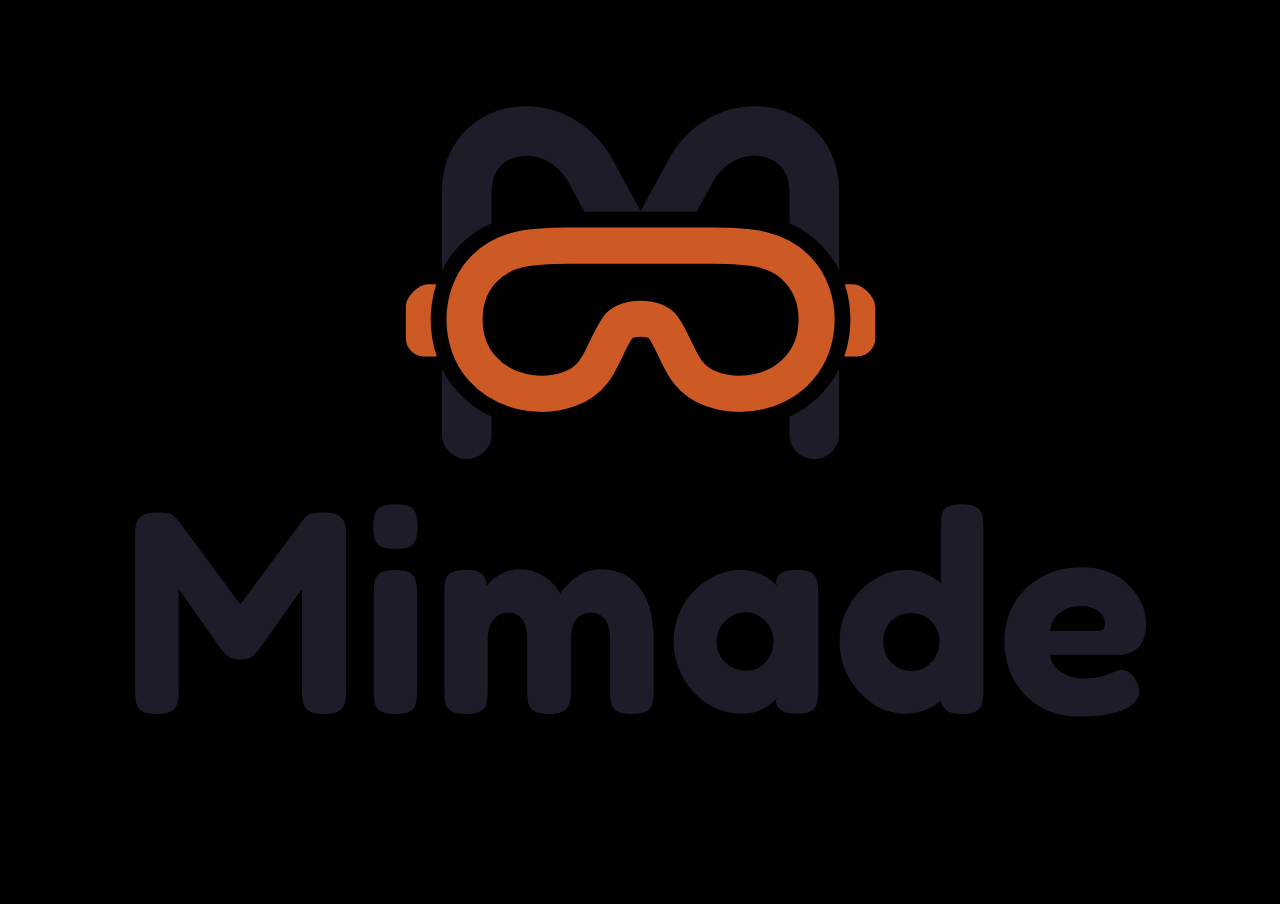
==== index.html @ d6924cd1 "svg" ====
<!DOCTYPE html>
<html>
<head>
<title>Made in Mimade</title>
</head>

<body style="margin:0;background:black;">
<img 
src="logo.svg"
style="width:100%;height:100vh;object-fit:contain;"
>
</body>

</html>
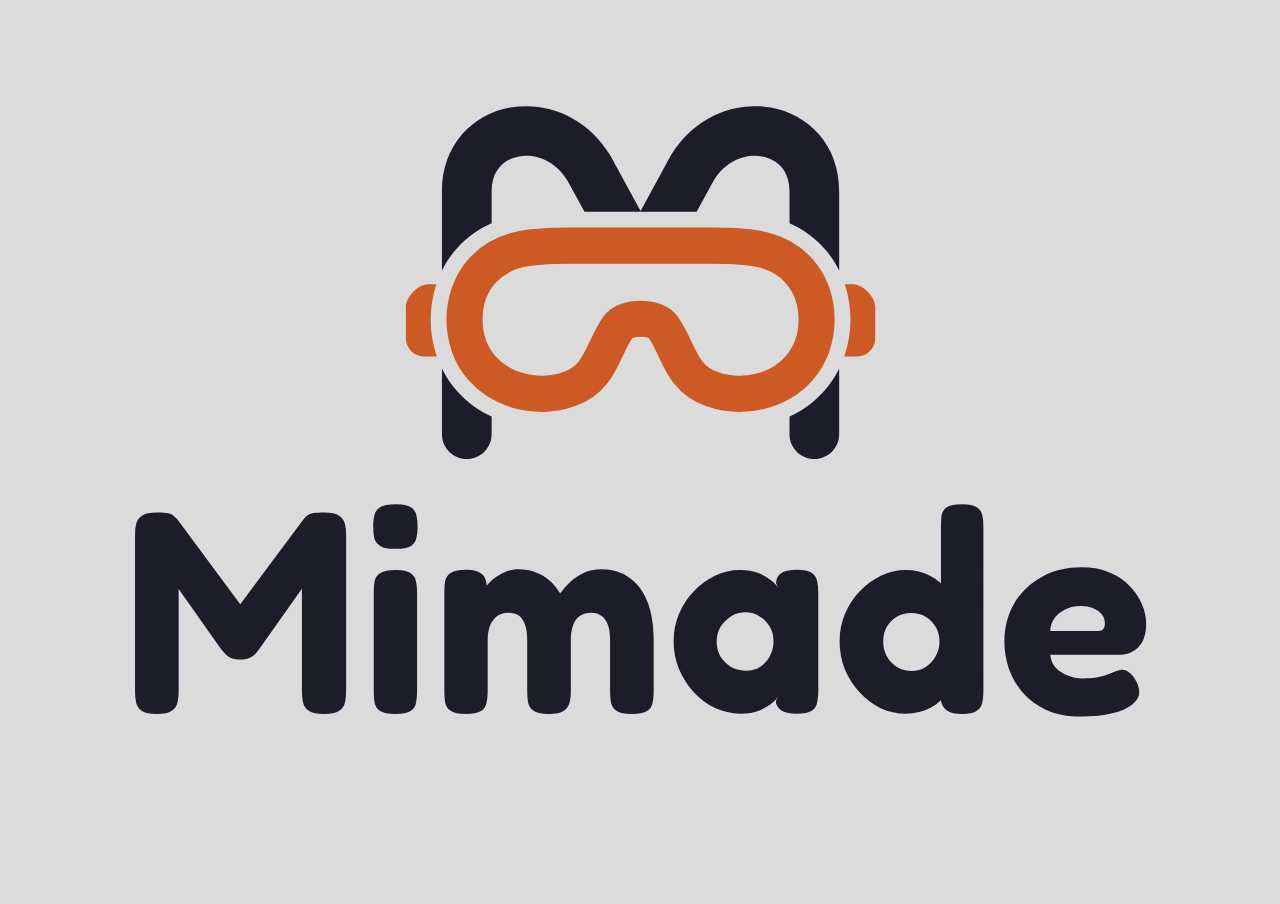
==== commit 38fd4f8a: "Update index.html" ====
--- a/index.html
+++ b/index.html
@@ -4,7 +4,7 @@
 <title>Made in Mimade</title>
 </head>
 
-<body style="margin:0;background:black;">
+<body style="margin:0;background:rgb(219, 219, 219);">
 <img 
 src="logo.svg"
 style="width:100%;height:100vh;object-fit:contain;"
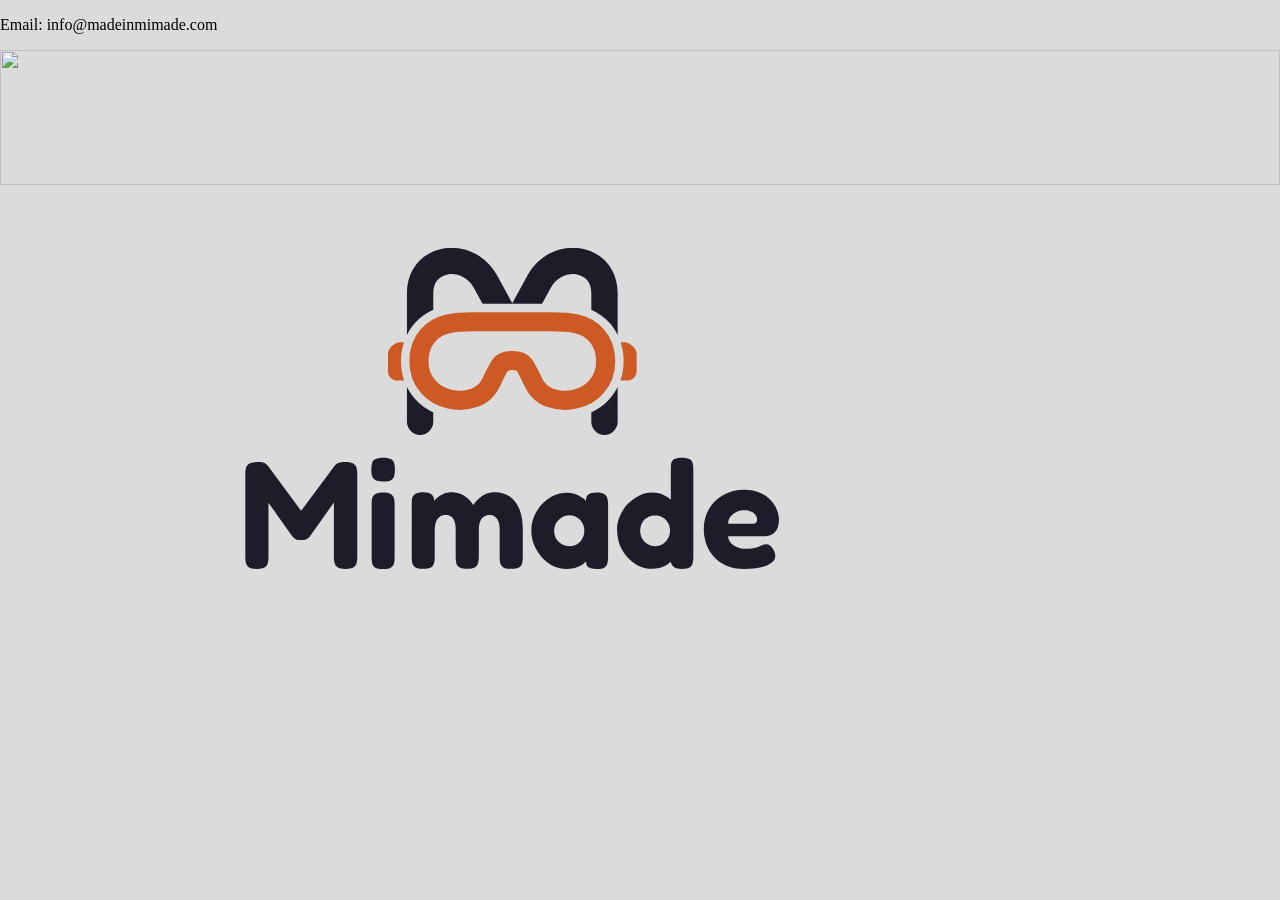
==== commit 8639e899: "Email" ====
--- a/index.html
+++ b/index.html
@@ -5,10 +5,21 @@
 </head>
 
 <body style="margin:0;background:rgb(219, 219, 219);">
+
+<p> Email: info@madeinmimade.com </p>
+
+
+<img 
+src="logo.png"
+style="width:100%;height:15vh;object-fit:contain;"
+>
+
+
 <img 
 src="logo.svg"
-style="width:100%;height:100vh;object-fit:contain;"
+style="width:80%;height:50vh;object-fit:contain;"
 >
+
 </body>
 
 </html>
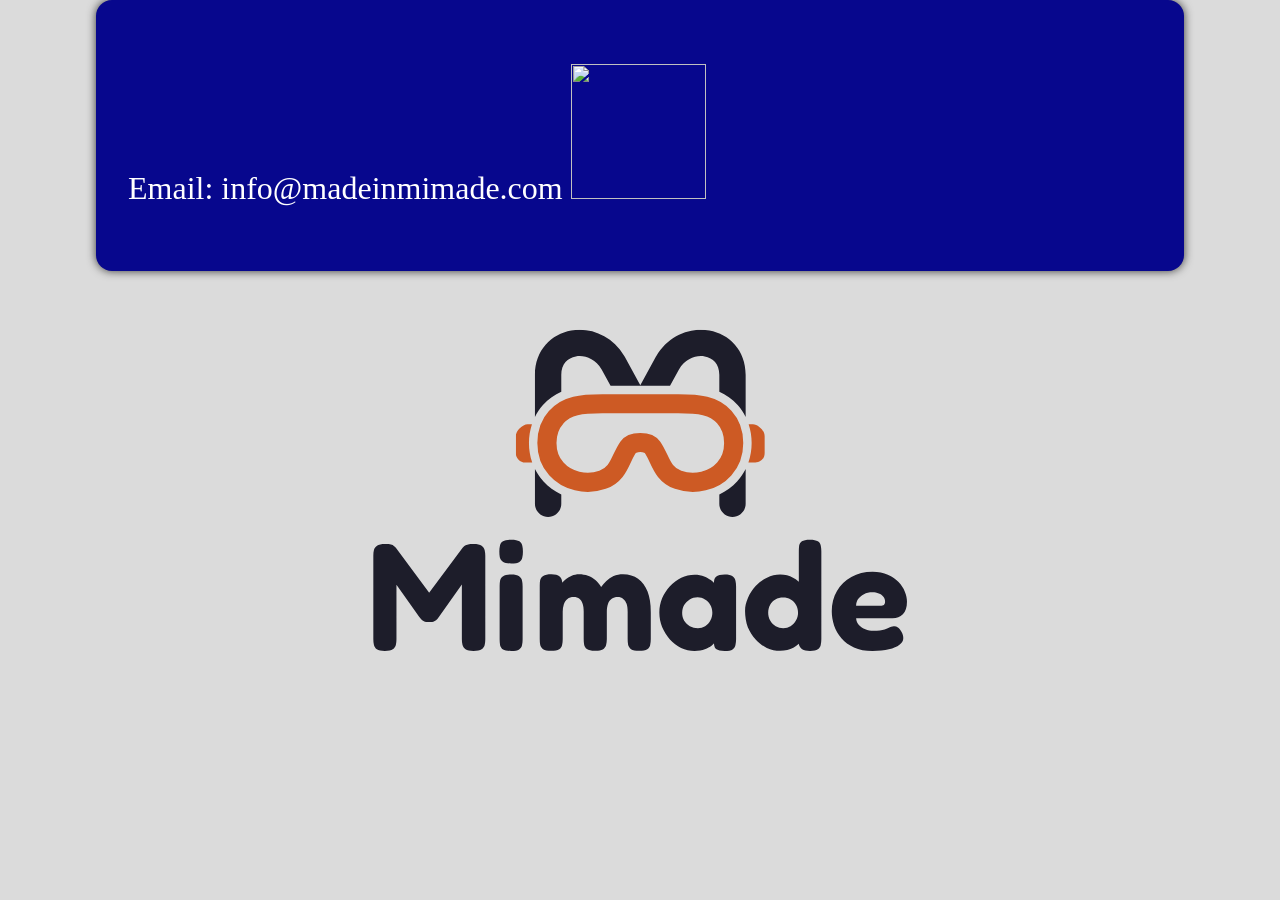
==== commit c7f7be51: "Update" ====
--- a/index.html
+++ b/index.html
@@ -6,19 +6,31 @@
 
 <body style="margin:0;background:rgb(219, 219, 219);">
 
-<p> Email: info@madeinmimade.com </p>
-
-
-<img 
-src="logo.png"
-style="width:100%;height:15vh;object-fit:contain;"
->
-
-
-<img 
-src="logo.svg"
-style="width:80%;height:50vh;object-fit:contain;"
->
+    <!-- <div style="text-align:center;">  
+    <p>Email:</p>
+    <a href="info@madeinmimade.com" style="text-decoration:none;color:rgb(255, 255, 255);font-size:2rem;">info@madeinmimade.com</a>
+    </div> -->
+    
+    <div style="width:80%;background:#07078d;margin:0 auto;padding:2rem;border-radius:1rem;box-shadow:0px 0px 10px 0px rgba(0,0,0,0.75);">
+     
+    
+    <p style="color:rgb(255, 255, 255);font-size:2rem;">Email: 
+    <a href="info@madeinmimade.com" style="text-decoration:none;color:rgb(255, 255, 255);font-size:2rem;">info@madeinmimade.com</a>
+    
+    <img 
+    src="logo.png"
+    style="width:15vh;height:15vh;object-fit:contain;"
+    >
+    
+    </div>
+    
+    <div style="text-align:center;">
+    <img 
+    src="logo.svg"
+    style="width:80%;height:50vh;object-fit:contain;"
+    >
+    </div>
+    
 
 </body>
 
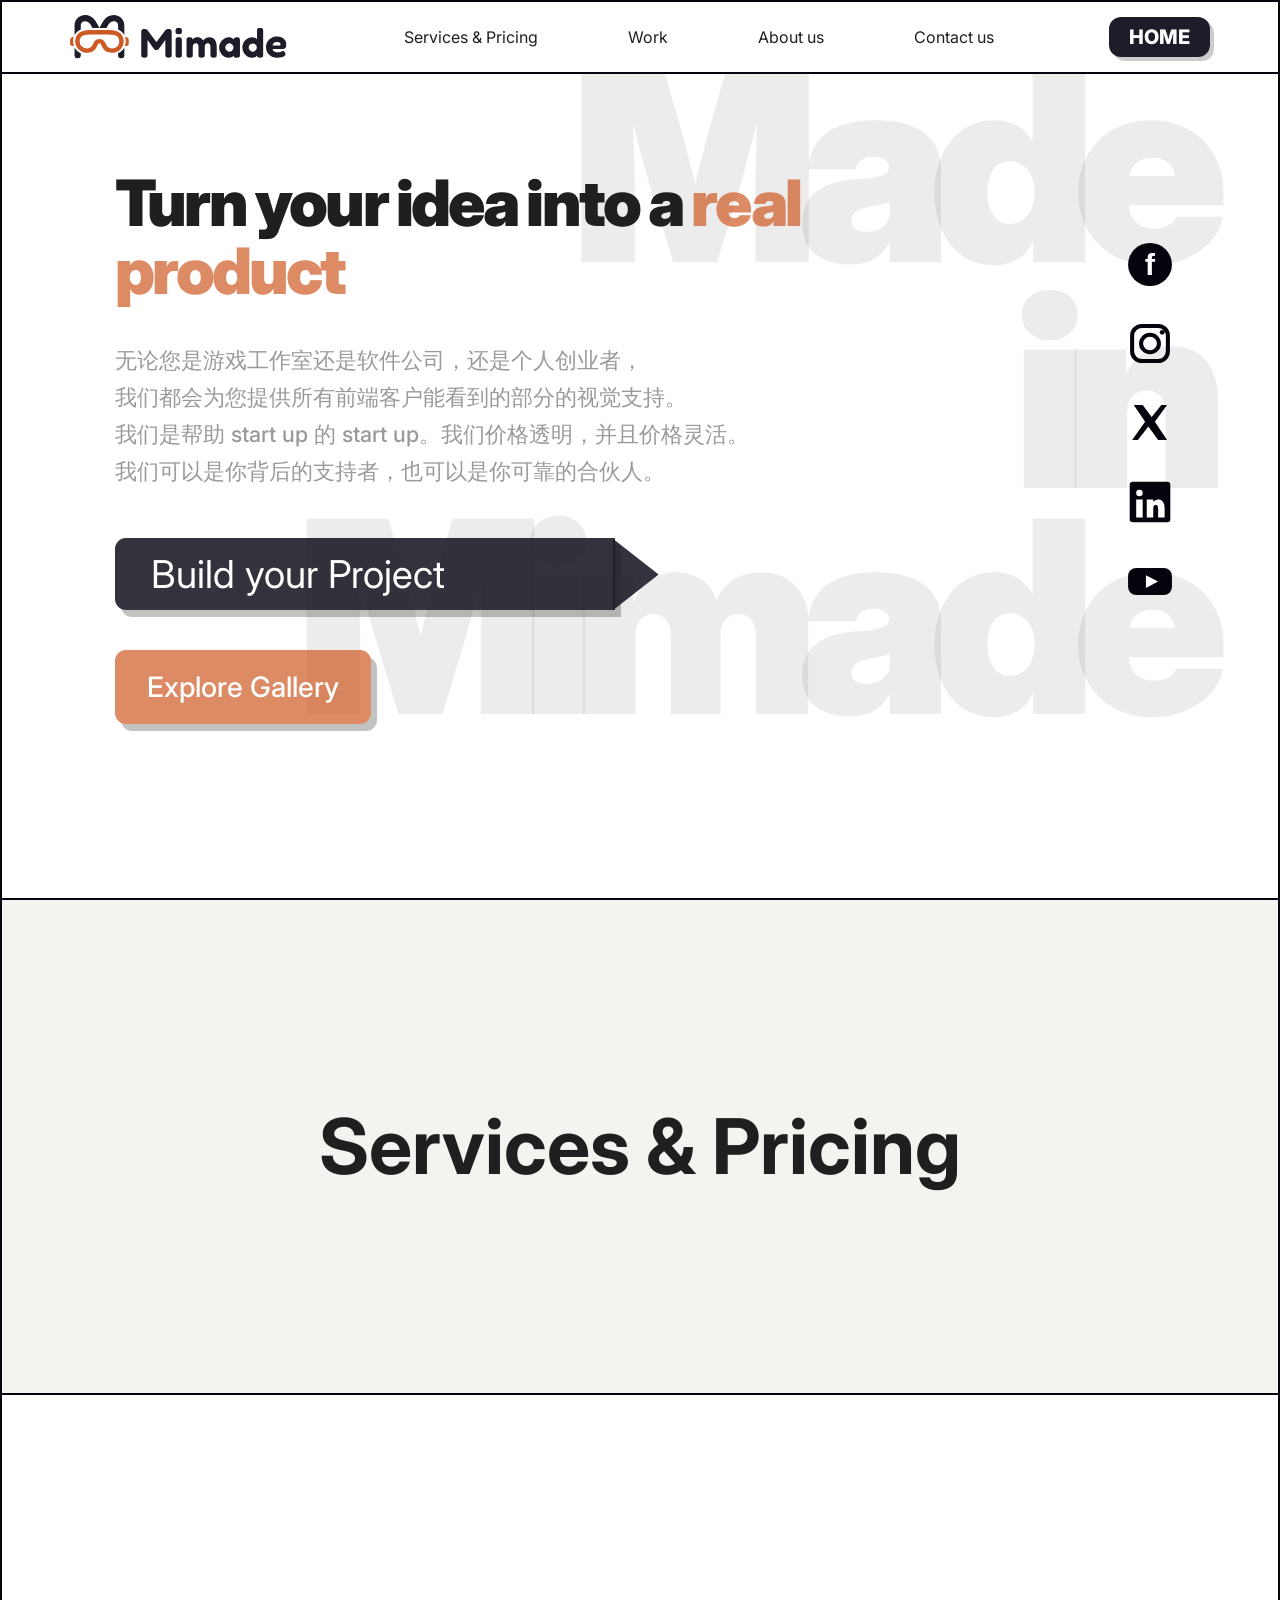
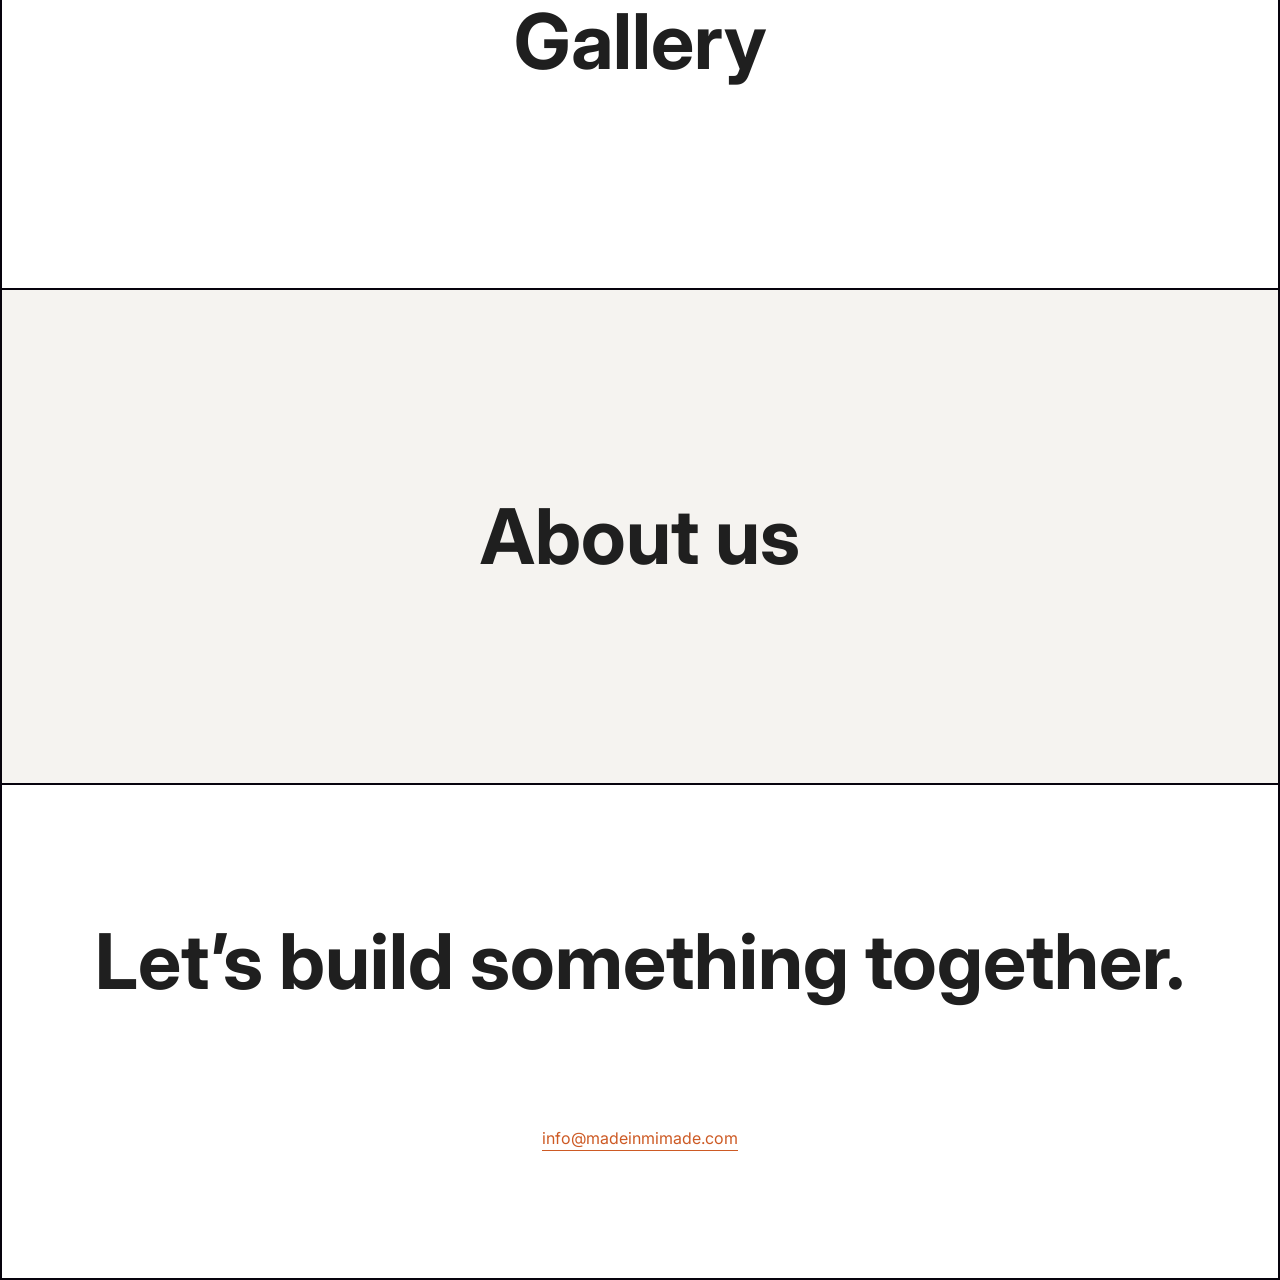
==== commit 9fdc0be4: "homepage" ====
--- a/index.html
+++ b/index.html
@@ -1,37 +1,159 @@
-<!DOCTYPE html>
-<html>
-<head>
-<title>Made in Mimade</title>
-</head>
-
-<body style="margin:0;background:rgb(219, 219, 219);">
-
-    <!-- <div style="text-align:center;">  
-    <p>Email:</p>
-    <a href="info@madeinmimade.com" style="text-decoration:none;color:rgb(255, 255, 255);font-size:2rem;">info@madeinmimade.com</a>
-    </div> -->
-    
-    <div style="width:80%;background:#07078d;margin:0 auto;padding:2rem;border-radius:1rem;box-shadow:0px 0px 10px 0px rgba(0,0,0,0.75);">
-     
-    
-    <p style="color:rgb(255, 255, 255);font-size:2rem;">Email: 
-    <a href="info@madeinmimade.com" style="text-decoration:none;color:rgb(255, 255, 255);font-size:2rem;">info@madeinmimade.com</a>
-    
-    <img 
-    src="logo.png"
-    style="width:15vh;height:15vh;object-fit:contain;"
-    >
-    
-    </div>
-    
-    <div style="text-align:center;">
-    <img 
-    src="logo.svg"
-    style="width:80%;height:50vh;object-fit:contain;"
-    >
-    </div>
-    
-
-</body>
-
-</html>+<!doctype html>
+<html lang="en">
+  <head>
+    <meta charset="UTF-8" />
+    <meta name="viewport" content="width=device-width, initial-scale=1.0" />
+    <meta
+      name="description"
+      content="Made in Mimade — creative digital product, UI/UX, web, and interactive experience studio."
+    />
+    <title>Made in Mimade</title>
+    <link rel="preconnect" href="https://fonts.googleapis.com" />
+    <link rel="preconnect" href="https://fonts.gstatic.com" crossorigin />
+    <link
+      href="https://fonts.googleapis.com/css2?family=Inter:wght@400;500;600;800;900&display=swap"
+      rel="stylesheet"
+    />
+    <link rel="stylesheet" href="css/style.css" />
+    <script src="js/main.js" defer></script>
+  </head>
+
+  <body>
+    <header class="site-header">
+      <a class="brand" href="#home" aria-label="Made in Mimade home">
+        <img src="assets/logo_l.svg" alt="Made in Mimade" />
+      </a>
+
+      <button
+        class="menu-toggle"
+        type="button"
+        aria-label="Open navigation"
+        aria-expanded="false"
+        aria-controls="main-navigation"
+      >
+        <span></span>
+        <span></span>
+        <span></span>
+      </button>
+
+      <nav class="main-nav" id="main-navigation" aria-label="Main navigation">
+        <a class="home-button pressable" href="#home">HOME</a>
+
+        <div class="nav-item">
+          <button class="nav-trigger" type="button" aria-expanded="false">
+            <span>Services &amp; Pricing</span>
+            <span class="nav-arrow" aria-hidden="true">⌄</span>
+          </button>
+          <div class="dropdown-panel">
+            <a href="#services">Product design</a>
+            <a href="#services">Web &amp; software</a>
+            <a href="#services">2D / 3D assets</a>
+          </div>
+        </div>
+
+        <div class="nav-item">
+          <button class="nav-trigger" type="button" aria-expanded="false">
+            <span>Work</span>
+            <span class="nav-arrow" aria-hidden="true">⌄</span>
+          </button>
+          <div class="dropdown-panel">
+            <a href="#gallery">Selected work</a>
+            <a href="#gallery">Experiments</a>
+            <a href="#gallery">Client projects</a>
+          </div>
+        </div>
+
+        <div class="nav-item">
+          <button class="nav-trigger" type="button" aria-expanded="false">
+            <span>About us</span>
+            <span class="nav-arrow" aria-hidden="true">⌄</span>
+          </button>
+          <div class="dropdown-panel">
+            <a href="#about">Our studio</a>
+            <a href="#about">How we work</a>
+            <a href="#about">Our values</a>
+          </div>
+        </div>
+
+        <div class="nav-item">
+          <button class="nav-trigger" type="button" aria-expanded="false">
+            <span>Contact us</span>
+            <span class="nav-arrow" aria-hidden="true">⌄</span>
+          </button>
+          <div class="dropdown-panel">
+            <a href="#process">Process</a>
+            <a href="#about">About</a>
+            <a href="mailto:info@madeinmimade.com">Contact</a>
+          </div>
+        </div>
+      </nav>
+    </header>
+
+    <main id="home">
+      <section class="hero" aria-labelledby="hero-title">
+        <div class="decorative-type" aria-hidden="true">
+          <span>Made</span>
+          <span>in</span>
+          <span>Mimade</span>
+        </div>
+
+        <div class="hero-content">
+          <h1 id="hero-title">
+            Turn your idea into a
+            <span>real product</span>
+          </h1>
+
+          <div class="intro-copy">
+            <p>无论您是游戏工作室还是软件公司，还是个人创业者，</p>
+            <p>我们都会为您提供所有前端客户能看到的部分的视觉支持。</p>
+            <p>我们是帮助 start up 的 start up。我们价格透明，并且价格灵活。</p>
+            <p>我们可以是你背后的支持者，也可以是你可靠的合伙人。</p>
+          </div>
+
+          <div class="hero-actions">
+            <a class="project-button pressable" href="#contact">
+              Build your Project
+              <span class="project-button-point" aria-hidden="true"></span>
+            </a>
+
+            <a class="gallery-button pressable" href="#gallery">
+              Explore Gallery
+            </a>
+          </div>
+        </div>
+
+        <aside class="social-links" aria-label="Social media">
+          <a href="#" aria-label="Facebook">
+            <img src="assets/social/facebook-placeholder.svg" alt="" />
+          </a>
+          <a href="#" aria-label="Instagram">
+            <img src="assets/social/instagram-placeholder.svg" alt="" />
+          </a>
+          <a href="#" aria-label="X">
+            <img src="assets/social/x-placeholder.svg" alt="" />
+          </a>
+          <a href="#" aria-label="LinkedIn">
+            <img src="assets/social/linkedin-placeholder.svg" alt="" />
+          </a>
+          <a href="#" aria-label="YouTube">
+            <img src="assets/social/youtube-placeholder.svg" alt="" />
+          </a>
+        </aside>
+      </section>
+
+      <section class="placeholder-section" id="services">
+        <h2>Services &amp; Pricing</h2>
+      </section>
+      <section class="placeholder-section" id="gallery">
+        <h2>Gallery</h2>
+      </section>
+      <section class="placeholder-section" id="about">
+        <h2>About us</h2>
+      </section>
+      <section class="placeholder-section" id="contact">
+        <h2>Let’s build something together.</h2>
+        <a href="mailto:info@madeinmimade.com">info@madeinmimade.com</a>
+      </section>
+    </main>
+  </body>
+</html>
--- a/css/style.css
+++ b/css/style.css
@@ -0,0 +1,537 @@
+:root {
+  --ink: #1f1f1f;
+  --night: #1d1d2a;
+  --paper: #ffffff;
+  --orange: #cd5a24;
+  --orange-70: rgba(205, 90, 36, 0.7);
+  --night-90: rgba(29, 29, 42, 0.9);
+  --muted: rgba(0, 0, 0, 0.4);
+  --panel: rgba(242, 242, 242, 0.82);
+  --border: #07030d;
+  --shadow: 6px 7px 0 rgba(0, 0, 0, 0.24);
+  --header-height: 74px;
+}
+
+* {
+  box-sizing: border-box;
+}
+
+html {
+  scroll-behavior: smooth;
+}
+
+body {
+  margin: 0;
+  color: var(--ink);
+  background: var(--paper);
+  font-family: "Inter", Arial, sans-serif;
+}
+
+a {
+  color: inherit;
+  text-decoration: none;
+}
+
+button {
+  color: inherit;
+  font: inherit;
+}
+
+.site-header {
+  position: sticky;
+  z-index: 100;
+  top: 0;
+  display: flex;
+  min-height: var(--header-height);
+  align-items: center;
+  gap: 42px;
+  padding: 0 5.3vw;
+  border: 2px solid var(--border);
+  background: rgba(255, 255, 255, 0.84);
+  backdrop-filter: blur(12px);
+}
+
+.brand {
+  display: block;
+  width: clamp(180px, 17vw, 235px);
+  flex: 0 0 auto;
+}
+
+.brand img {
+  display: block;
+  width: 100%;
+  height: auto;
+}
+
+.main-nav {
+  display: flex;
+  flex: 1;
+  align-items: center;
+  justify-content: flex-end;
+  gap: clamp(25px, 5vw, 78px);
+}
+
+.home-button {
+  order: 2;
+  margin-left: clamp(8px, 2vw, 28px);
+  padding: 8px 20px;
+  border-radius: 12px;
+  color: #fff;
+  background: var(--night);
+  box-shadow: 4px 4px 0 rgba(0, 0, 0, 0.2);
+  font-size: 1.25rem;
+  font-weight: 800;
+}
+
+.nav-item {
+  position: relative;
+}
+
+.nav-trigger {
+  display: flex;
+  align-items: center;
+  gap: 8px;
+  padding: 10px 0;
+  border: 0;
+  background: transparent;
+  cursor: pointer;
+  font-size: 1rem;
+  white-space: nowrap;
+}
+
+.nav-trigger span:first-child {
+  transition:
+    color 180ms ease,
+    transform 180ms ease;
+}
+
+.nav-arrow {
+  width: 18px;
+  color: var(--orange);
+  font-size: 1.3rem;
+  opacity: 0;
+  transform: translateX(10px) rotate(0deg);
+  transition:
+    opacity 180ms ease,
+    transform 180ms ease;
+}
+
+.dropdown-panel {
+  position: absolute;
+  z-index: 10;
+  top: calc(100% + 7px);
+  left: 0;
+  display: grid;
+  min-width: 185px;
+  gap: 14px;
+  padding: 22px;
+  border: 1px solid rgba(7, 3, 13, 0.15);
+  border-radius: 16px;
+  visibility: hidden;
+  background: var(--panel);
+  box-shadow: 0 16px 32px rgba(0, 0, 0, 0.08);
+  opacity: 0;
+  transform: translateY(-8px);
+  transition:
+    opacity 180ms ease,
+    transform 180ms ease,
+    visibility 180ms ease;
+  backdrop-filter: blur(10px);
+}
+
+.dropdown-panel a {
+  transition:
+    color 160ms ease,
+    transform 160ms ease;
+}
+
+.dropdown-panel a:hover,
+.dropdown-panel a:focus-visible {
+  color: var(--orange);
+  transform: translateX(4px);
+}
+
+.nav-item:hover .nav-trigger span:first-child,
+.nav-item:focus-within .nav-trigger span:first-child,
+.nav-item.is-open .nav-trigger span:first-child {
+  color: var(--orange);
+  transform: translateX(-7px);
+}
+
+.nav-item:hover .nav-arrow,
+.nav-item:focus-within .nav-arrow,
+.nav-item.is-open .nav-arrow {
+  opacity: 1;
+  transform: translateX(0) rotate(0deg);
+}
+
+.nav-item:hover .dropdown-panel,
+.nav-item:focus-within .dropdown-panel,
+.nav-item.is-open .dropdown-panel {
+  visibility: visible;
+  opacity: 1;
+  transform: translateY(0);
+}
+
+.hero {
+  position: relative;
+  min-height: calc(100vh - var(--header-height));
+  overflow: hidden;
+  border-right: 2px solid var(--border);
+  border-bottom: 2px solid var(--border);
+  border-left: 2px solid var(--border);
+  isolation: isolate;
+}
+
+.decorative-type {
+  position: absolute;
+  z-index: -1;
+  top: -22px;
+  right: 5.7vw;
+  display: grid;
+  color: rgba(0, 0, 0, 0.075);
+  font-size: clamp(9rem, 21vw, 20rem);
+  font-weight: 900;
+  letter-spacing: -0.09em;
+  line-height: 0.84;
+  pointer-events: none;
+  text-align: right;
+}
+
+.hero-content {
+  width: min(810px, 68vw);
+  margin-left: clamp(52px, 8.8vw, 126px);
+  padding-top: clamp(56px, 7.4vw, 106px);
+}
+
+.hero h1 {
+  max-width: 810px;
+  margin: 0;
+  font-size: clamp(3rem, 5vw, 4.5rem);
+  font-weight: 900;
+  letter-spacing: -0.045em;
+  line-height: 1.06;
+}
+
+.hero h1 span {
+  color: var(--orange-70);
+}
+
+.intro-copy {
+  margin-top: 38px;
+  color: var(--muted);
+  font-size: clamp(1rem, 1.7vw, 1.5rem);
+  font-weight: 500;
+  line-height: 1.7;
+}
+
+.intro-copy p {
+  margin: 0;
+}
+
+.hero-actions {
+  display: flex;
+  flex-direction: column;
+  align-items: flex-start;
+  gap: 40px;
+  margin-top: 48px;
+}
+
+.pressable {
+  transition:
+    transform 170ms ease,
+    box-shadow 170ms ease,
+    filter 170ms ease;
+}
+
+.pressable:hover,
+.pressable:focus-visible {
+  transform: translate(-2px, -2px) scale(1.025);
+  filter: saturate(1.08);
+}
+
+.pressable:active {
+  transform: translate(4px, 4px) scale(0.99);
+  box-shadow: 1px 1px 0 rgba(0, 0, 0, 0.22);
+}
+
+.project-button {
+  position: relative;
+  display: inline-flex;
+  min-width: min(500px, 72vw);
+  min-height: 72px;
+  align-items: center;
+  padding: 13px 52px 13px 36px;
+  border-radius: 11px 0 0 11px;
+  color: #fff;
+  background: var(--night-90);
+  box-shadow: var(--shadow);
+  font-size: clamp(1.8rem, 3vw, 3rem);
+}
+
+.project-button-point {
+  position: absolute;
+  top: 0;
+  right: -44px;
+  width: 46px;
+  height: 100%;
+  background: var(--night-90);
+  clip-path: polygon(0 0, 100% 50%, 0 100%);
+}
+
+.gallery-button {
+  display: inline-flex;
+  min-height: 74px;
+  align-items: center;
+  padding: 14px 32px;
+  border-radius: 11px;
+  color: #fff;
+  background: var(--orange-70);
+  box-shadow: var(--shadow);
+  font-size: clamp(1.35rem, 2.2vw, 2rem);
+  font-weight: 500;
+}
+
+.social-links {
+  position: absolute;
+  top: 20%;
+  right: clamp(42px, 8vw, 116px);
+  display: flex;
+  flex-direction: column;
+  gap: 28px;
+}
+
+.social-links a {
+  display: grid;
+  width: clamp(42px, 4vw, 58px);
+  aspect-ratio: 1;
+  place-items: center;
+  transition: transform 160ms ease;
+}
+
+.social-links a:hover,
+.social-links a:focus-visible {
+  transform: scale(1.14);
+}
+
+.social-links img {
+  display: block;
+  width: 100%;
+  height: 100%;
+  object-fit: contain;
+}
+
+.placeholder-section {
+  display: grid;
+  min-height: 55vh;
+  place-items: center;
+  padding: 80px 24px;
+  border-right: 2px solid var(--border);
+  border-bottom: 2px solid var(--border);
+  border-left: 2px solid var(--border);
+  background: #f5f3f0;
+  text-align: center;
+}
+
+.placeholder-section:nth-child(odd) {
+  background: #fff;
+}
+
+.placeholder-section h2 {
+  margin: 0;
+  font-size: clamp(2.4rem, 6vw, 6rem);
+}
+
+.placeholder-section a {
+  margin-top: 20px;
+  color: var(--orange);
+  text-decoration: underline;
+  text-underline-offset: 6px;
+}
+
+.menu-toggle {
+  display: none;
+  width: 46px;
+  height: 42px;
+  margin-left: auto;
+  padding: 9px;
+  border: 2px solid var(--night);
+  border-radius: 10px;
+  background: #fff;
+  cursor: pointer;
+}
+
+.menu-toggle span {
+  display: block;
+  height: 2px;
+  margin: 5px 0;
+  background: var(--night);
+}
+
+@media (max-width: 1100px) {
+  .site-header {
+    padding-inline: 28px;
+  }
+
+  .main-nav {
+    gap: 24px;
+  }
+
+  .hero-content {
+    width: min(720px, 70vw);
+    margin-left: 7vw;
+  }
+
+  .social-links {
+    right: 5vw;
+  }
+}
+
+@media (max-width: 820px) {
+  :root {
+    --header-height: 70px;
+  }
+
+  .menu-toggle {
+    display: block;
+  }
+
+  .main-nav {
+    position: absolute;
+    top: 100%;
+    right: 16px;
+    left: 16px;
+    display: none;
+    align-items: stretch;
+    gap: 8px;
+    padding: 16px;
+    border: 2px solid var(--border);
+    border-radius: 0 0 18px 18px;
+    background: rgba(255, 255, 255, 0.96);
+    box-shadow: 0 18px 32px rgba(0, 0, 0, 0.12);
+  }
+
+  .main-nav.is-open {
+    display: flex;
+    flex-direction: column;
+  }
+
+  .home-button {
+    order: -1;
+    margin: 0 0 8px;
+    text-align: center;
+  }
+
+  .nav-trigger {
+    width: 100%;
+    justify-content: space-between;
+    padding: 12px 6px;
+  }
+
+  .nav-arrow {
+    opacity: 1;
+  }
+
+  .dropdown-panel {
+    position: static;
+    display: none;
+    margin-bottom: 8px;
+    padding: 16px;
+    transform: none;
+  }
+
+  .nav-item:hover .dropdown-panel,
+  .nav-item:focus-within .dropdown-panel {
+    display: none;
+  }
+
+  .nav-item.is-open .dropdown-panel {
+    display: grid;
+  }
+
+  .hero {
+    min-height: auto;
+    padding-bottom: 72px;
+  }
+
+  .decorative-type {
+    top: 70px;
+    right: 6vw;
+    font-size: clamp(8rem, 31vw, 14rem);
+  }
+
+  .hero-content {
+    width: auto;
+    margin: 0;
+    padding: 68px 28px 0;
+  }
+
+  .hero h1 {
+    max-width: 690px;
+  }
+
+  .intro-copy {
+    max-width: 610px;
+  }
+
+  .project-button {
+    min-width: min(500px, calc(100vw - 104px));
+  }
+
+  .social-links {
+    position: static;
+    flex-direction: row;
+    flex-wrap: wrap;
+    gap: 20px;
+    margin: 56px 28px 0;
+  }
+}
+
+@media (max-width: 520px) {
+  .site-header {
+    padding-inline: 18px;
+  }
+
+  .brand {
+    width: 178px;
+  }
+
+  .hero-content {
+    padding-inline: 20px;
+  }
+
+  .hero h1 {
+    font-size: clamp(2.5rem, 13vw, 3.5rem);
+  }
+
+  .intro-copy {
+    font-size: 1rem;
+  }
+
+  .project-button {
+    min-width: calc(100vw - 84px);
+    padding-left: 24px;
+    font-size: 1.65rem;
+  }
+
+  .gallery-button {
+    min-height: 64px;
+    padding-inline: 24px;
+  }
+
+  .social-links {
+    margin-inline: 20px;
+  }
+}
+
+@media (prefers-reduced-motion: reduce) {
+  html {
+    scroll-behavior: auto;
+  }
+
+  *,
+  *::before,
+  *::after {
+    transition-duration: 0.01ms !important;
+  }
+}
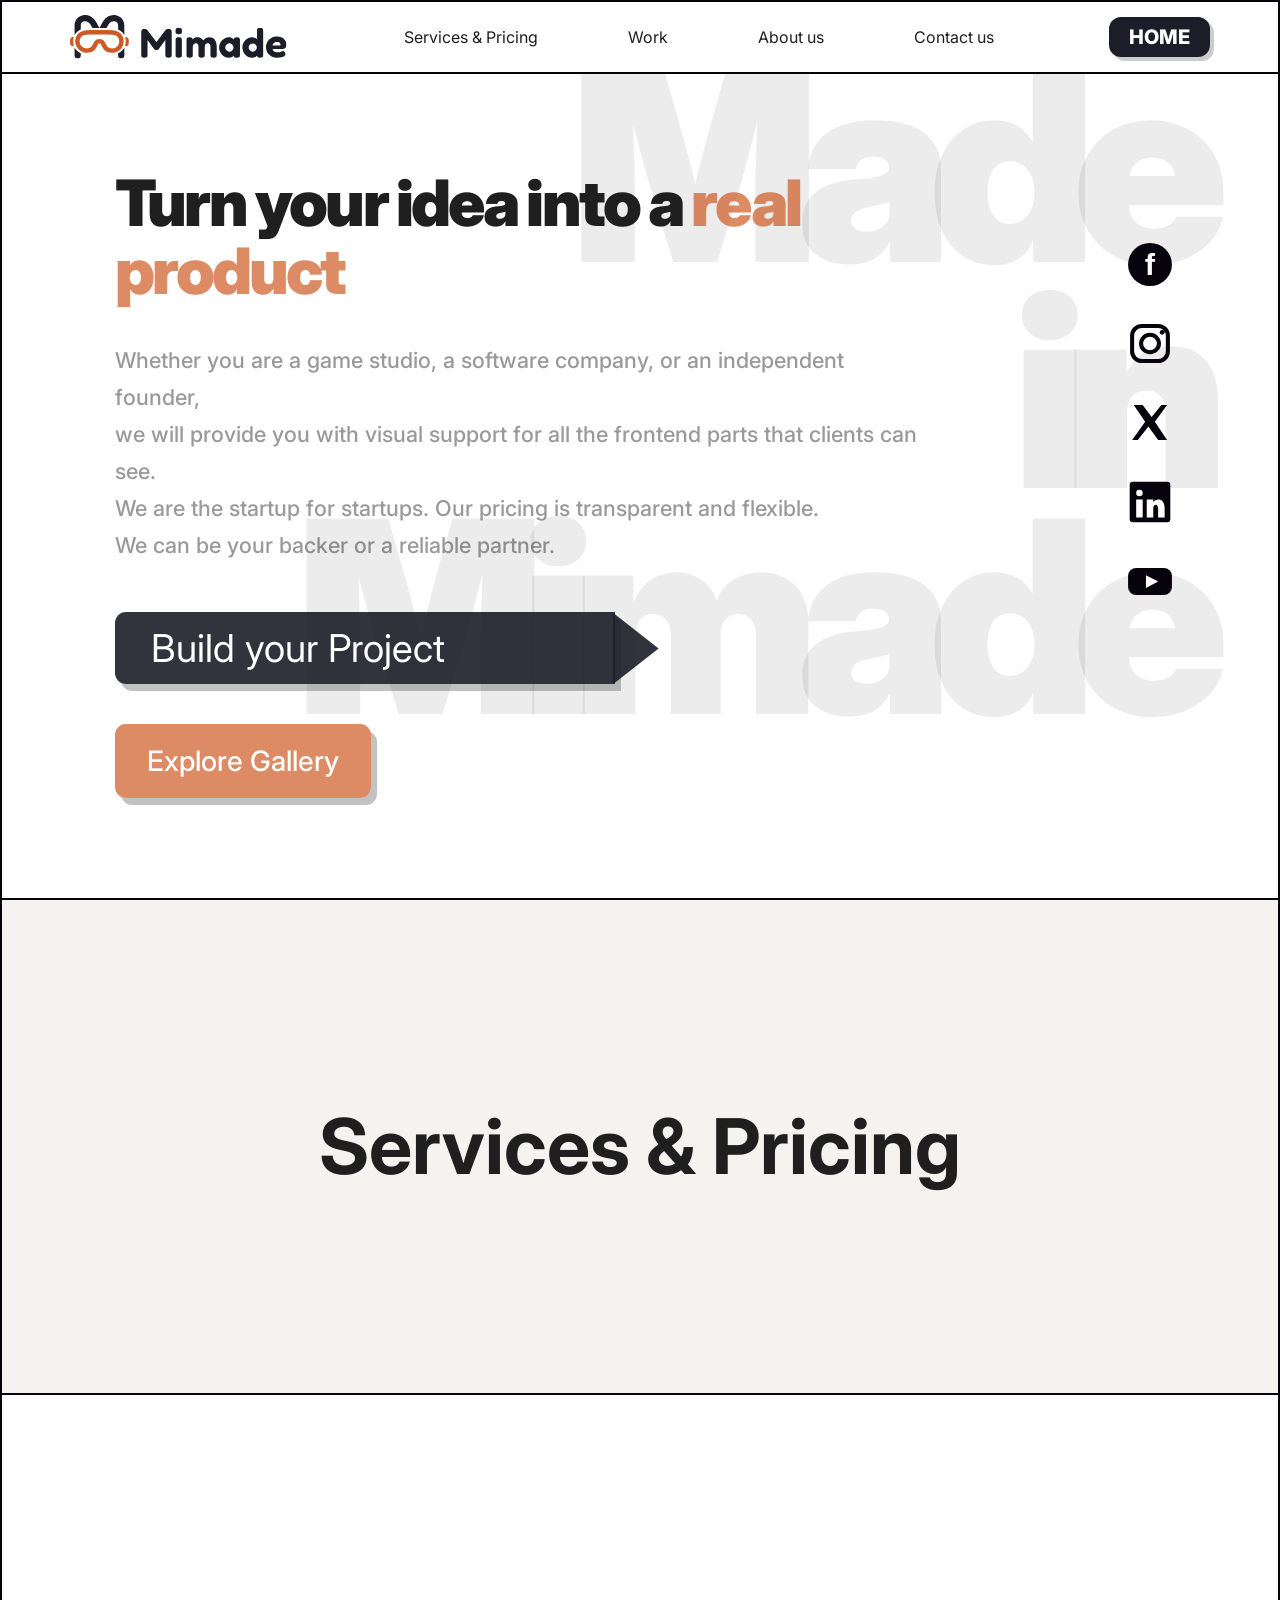
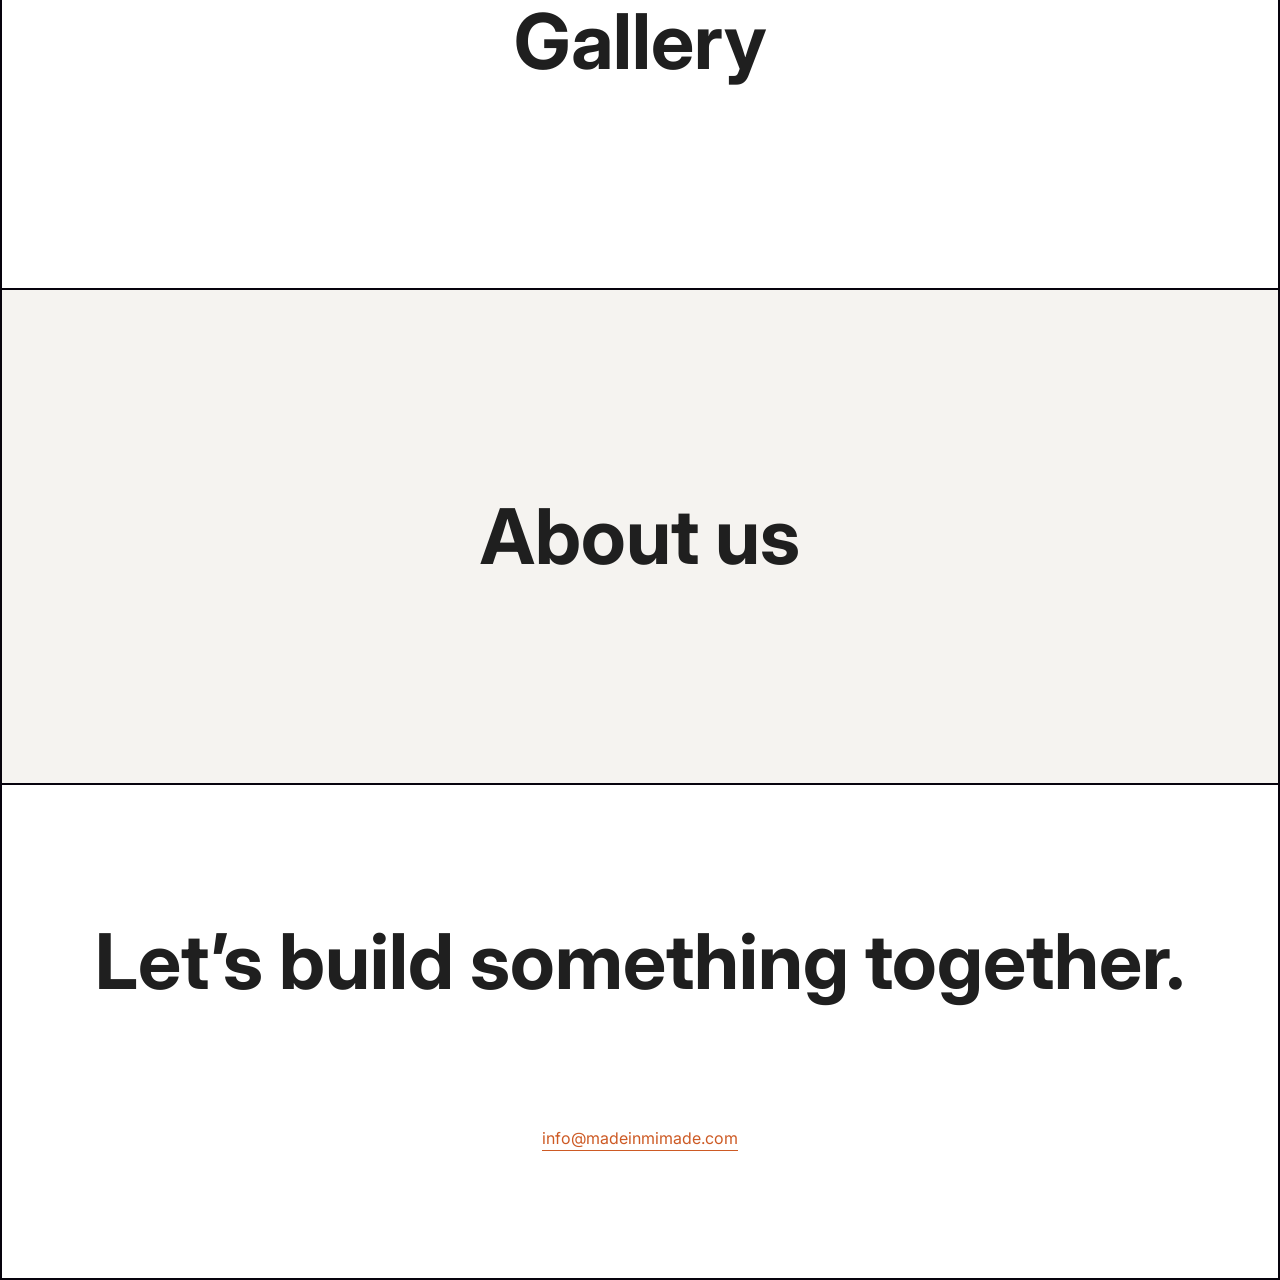
==== commit 62d31d08: "en" ====
--- a/index.html
+++ b/index.html
@@ -104,10 +104,19 @@
           </h1>
 
           <div class="intro-copy">
-            <p>无论您是游戏工作室还是软件公司，还是个人创业者，</p>
-            <p>我们都会为您提供所有前端客户能看到的部分的视觉支持。</p>
-            <p>我们是帮助 start up 的 start up。我们价格透明，并且价格灵活。</p>
-            <p>我们可以是你背后的支持者，也可以是你可靠的合伙人。</p>
+            <p>
+              Whether you are a game studio, a software company, or an
+              independent founder,
+            </p>
+            <p>
+              we will provide you with visual support for all the frontend parts
+              that clients can see.
+            </p>
+            <p>
+              We are the startup for startups. Our pricing is transparent and
+              flexible.
+            </p>
+            <p>We can be your backer or a reliable partner.</p>
           </div>
 
           <div class="hero-actions">
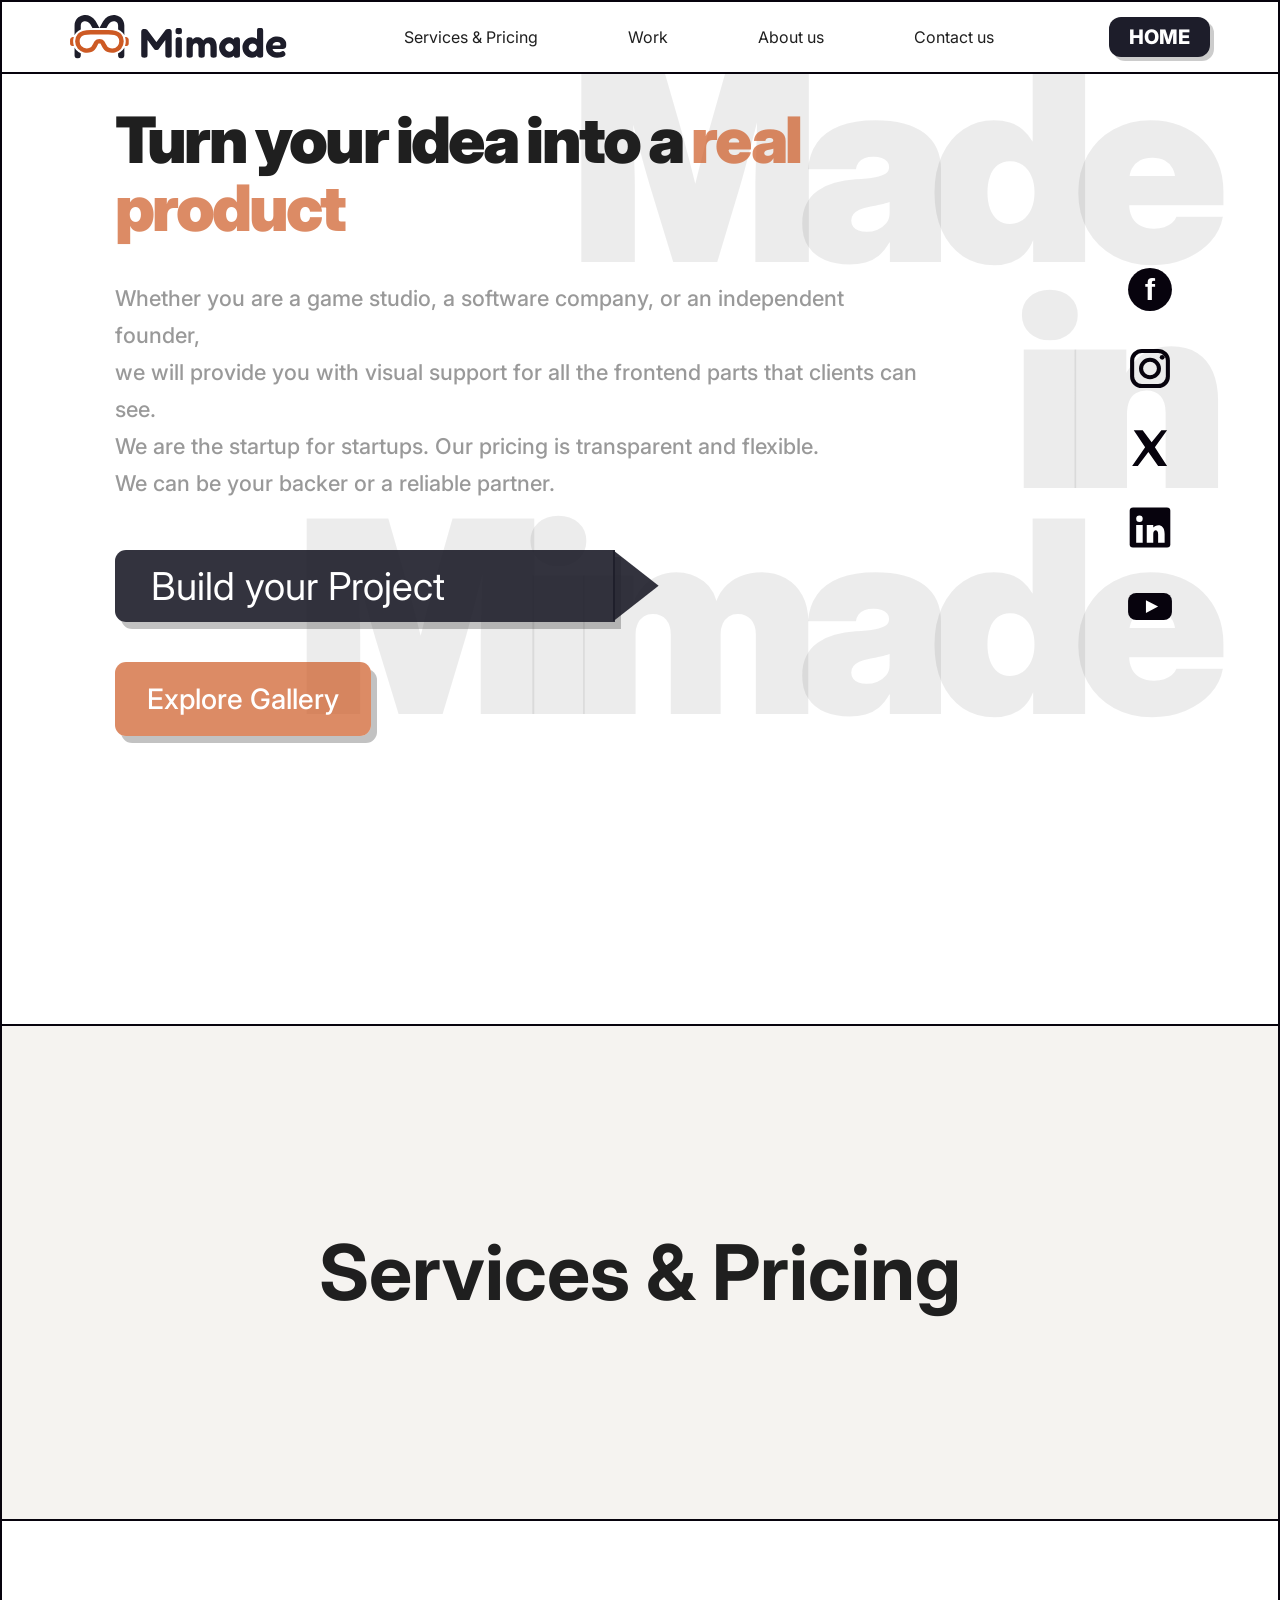
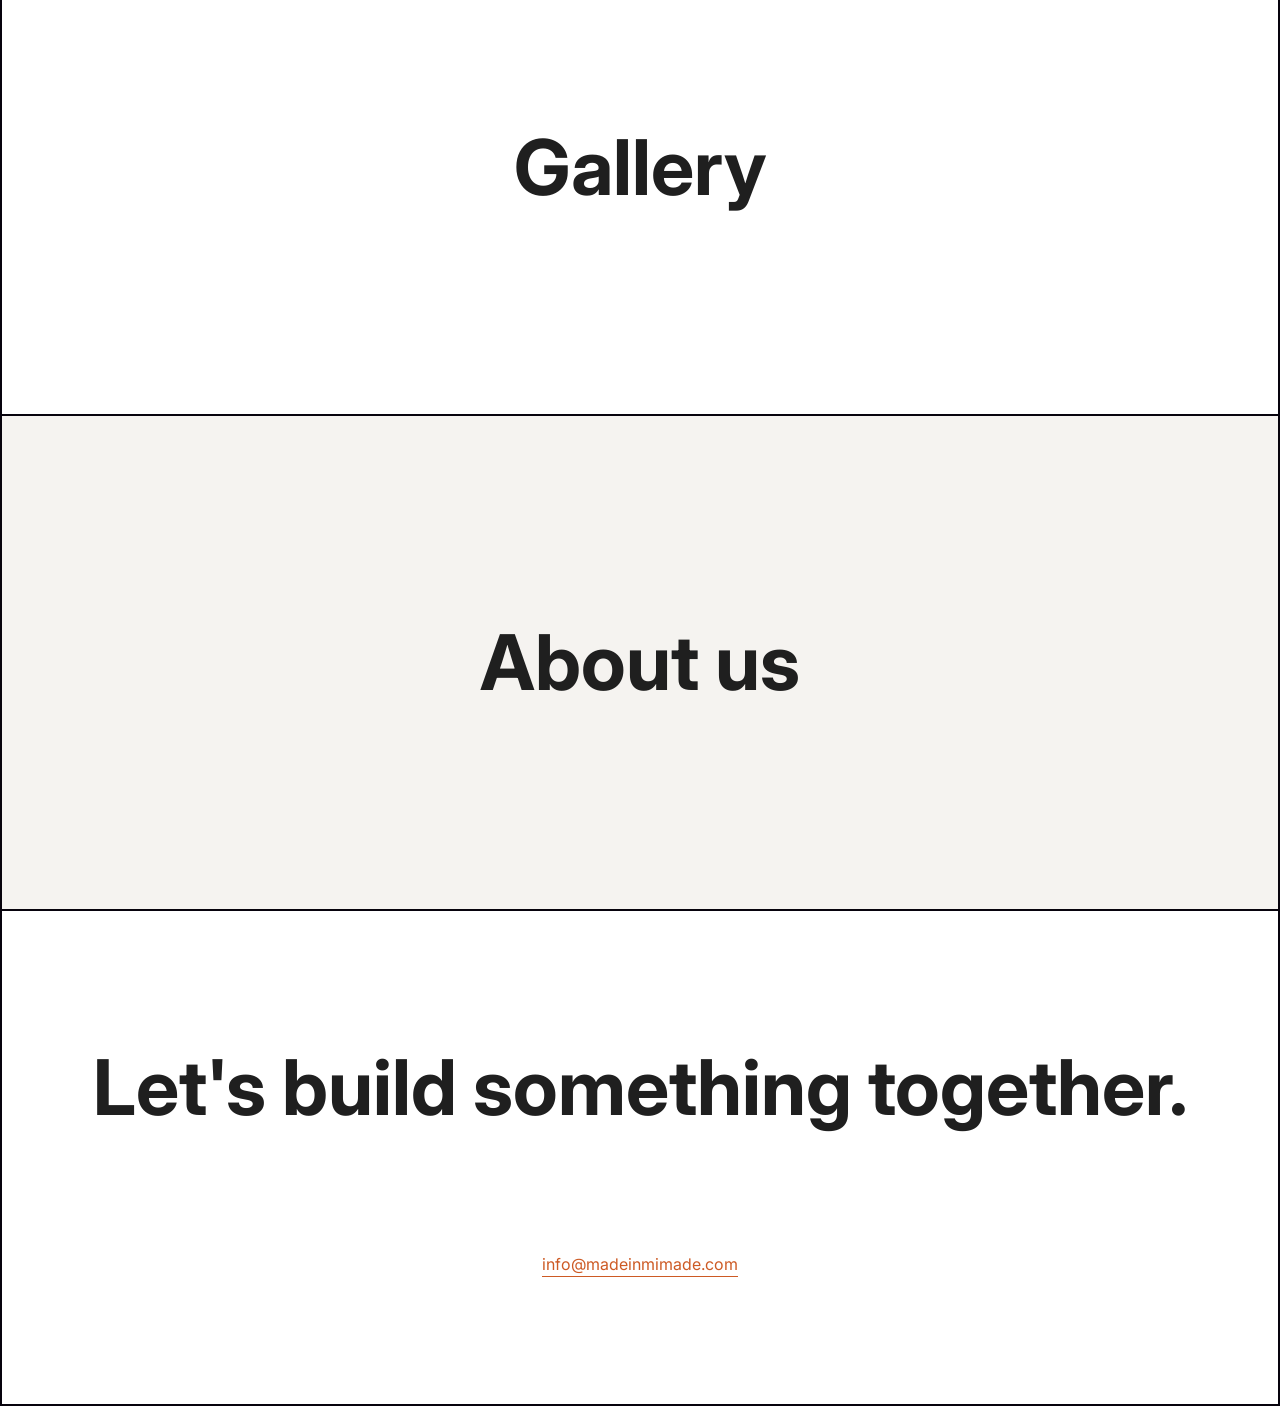
==== commit dd1e9dcf: "adjust" ====
--- a/index.html
+++ b/index.html
@@ -160,7 +160,7 @@
         <h2>About us</h2>
       </section>
       <section class="placeholder-section" id="contact">
-        <h2>Let’s build something together.</h2>
+        <h2>Let's build something together.</h2>
         <a href="mailto:info@madeinmimade.com">info@madeinmimade.com</a>
       </section>
     </main>
--- a/css/style.css
+++ b/css/style.css
@@ -175,7 +175,7 @@
 
 .hero {
   position: relative;
-  min-height: calc(100vh - var(--header-height));
+  min-height: calc(114vh - var(--header-height));
   overflow: hidden;
   border-right: 2px solid var(--border);
   border-bottom: 2px solid var(--border);
@@ -201,7 +201,7 @@
 .hero-content {
   width: min(810px, 68vw);
   margin-left: clamp(52px, 8.8vw, 126px);
-  padding-top: clamp(56px, 7.4vw, 106px);
+  padding-top: 32px;
 }
 
 .hero h1 {
